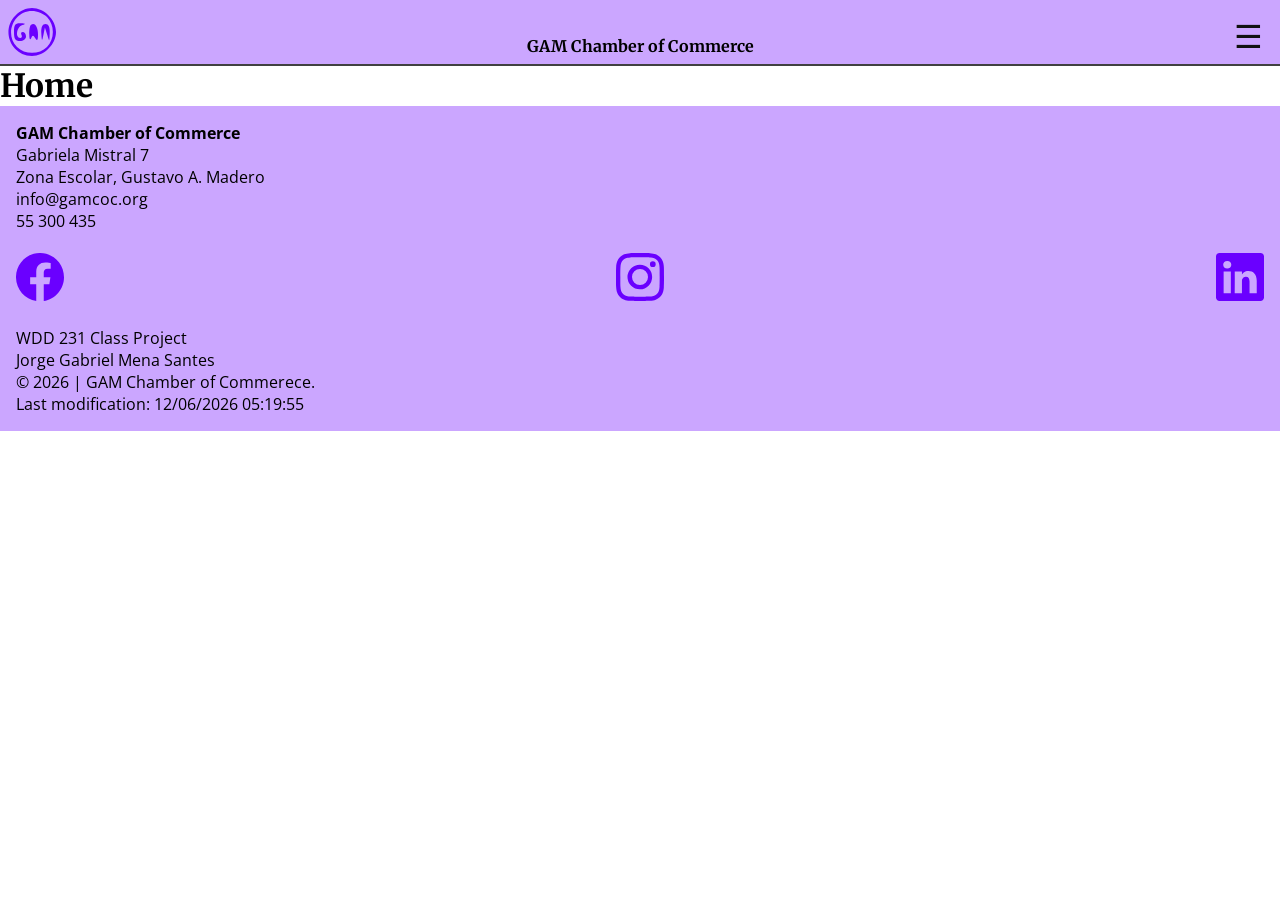
==== chamber/index.html @ fa947842 "Minor changes" ====
<!DOCTYPE html>
<html lang="en">

<head>
    <meta charset="UTF-8">
    <meta name="viewport" content="width=device-width, initial-scale=1.0">
    <title>GAM Chamber of commerce</title>

    <!--Meta author and name tags-->
    <meta name="author" content="Jorge Gabriel Mena Santes">
    <meta name="description" content="GAM Chamber of commerce is a website dedicated for small businesses in GAM.">

    <!--Style links-->
    <link rel="stylesheet" href="styles/small.css">
    <link rel="stylesheet" href="styles/larger.css">

    <!--Icon link-->
    <link rel="icon" href="favicon.ico">

    <!--Meta media tags-->
    <meta name="og:title" content="GAM chamber of commerece">
    <meta name="og:description" content="GAM Chamber of Commerce Web Page">
    <meta name="og:image" content="favicon.ico">
    <meta name="og:url" content="https://krel05.github.io/wdd231/chamber/index.html">

    <!--Script tags-->
    <script defer src="scripts/date.js"></script>
    <script defer src="scripts/nav.js"></script>

    <!--Font tags-->
    <link rel="preconnect" href="https://fonts.googleapis.com">
    <link rel="preconnect" href="https://fonts.gstatic.com" crossorigin>
    <link
        href="https://fonts.googleapis.com/css2?family=Merriweather:ital,opsz,wght@0,18..144,300..900;1,18..144,300..900&family=Open+Sans:ital,wght@0,300..800;1,300..800&display=swap"
        rel="stylesheet">

</head>

<body>

    <header>
        <img src="images/logo.svg" alt="Site logo" width="48" height="48">
        <span class="page-title">GAM Chamber of Commerce</span>
        <button id="nav-button" class="hamburger" aria-label="Toggle navigation" aria-expanded="false"></button>
    </header>

    <nav id="nav-bar" class="navigation">
        <ul>
            <li class="home"><a href="#">Home</a></li>
            <li><a href="directory.html">Directory</a></li>
            <li><a href="#">Join</a></li>
            <li><a href="#">Discover</a></li>
        </ul>
    </nav>

    <main>
        <h1>Home</h1>
    </main>

    <footer>
        <section class="contact-information">
            <strong>GAM Chamber of Commerce</strong>
            <p>Gabriela Mistral 7</p>
            <p>Zona Escolar, Gustavo A. Madero</p>
            <p>info@gamcoc.org</p>
            <p>55 300 435</p>
        </section>
        <section class="social-media">
            <a href="https://www.facebook.com/jorge.menasantes/"><img src="images/facebook-logo.svg"
                    alt="Facebook account" width="48" height="48"></a>
            <a href="https://www.instagram.com/krel.05/"><img src="images/instagram-logo.svg" alt="Instagram account"
                    width="48" height="48"></a>
            <a href="https://www.linkedin.com/in/jorgemena05/"><img src="images/linkedin-logo.svg"
                    alt="LinkedIn account" width="48" height="48"></a>
        </section>
        <section class="general-information">
            <p>WDD 231 Class Project</p>
            <p>Jorge Gabriel Mena Santes</p>
            <p id="year-text"></p>
            <p id="lm"></p>
        </section>
    </footer>

</body>

</html>
---- chamber/styles/small.css ----
:root {
    --primary-color: #6A00FF;
    --primary-color-strong: #27005e;
    --headings-font: "Merriweather", serif;
    --text-font: "Open Sans", sans-serif;
    --background-color: #cba6ff;
}

* {
    padding: 0;
    margin: 0;
    box-sizing: border-box;
}

header,
nav,
main,
footer {
    font-family: var(--text-font);
}

h1,
h2,
h3,
.page-title {
    font-family: var(--headings-font);
}

header {
    display: grid;
    grid-template-columns: 48px 1fr 48px;
    align-items: end;
    gap: 8px;
    background-color: var(--background-color);
    padding: 0.5rem;
    border-bottom: 2px solid #414141;
}

header span {
    text-align: center;
    font-weight: 700;
}

.navigation {
    display: none;
}

.navigation.show {
    display: flex;
    flex-direction: column;
    padding: 0.5rem;
    background-color: var(--background-color);
}

.navigation.show ul {
    text-align: center;
    width: 100%;
}

.navigation.show li {
    display: block;
    border-bottom: 1px solid #000;
    padding: 0.25rem 0;
}

.navigation.show a {
    text-decoration: none;
    color: #000;
}

.navigation.show li.active {
    background-color: var(--primary-color-strong);
}

.navigation.show li.active a {
    color: #eee;
}

.navigation.show li.home {
    background-color: #000;
}

.navigation.show li.home a {
    color: #dfbff5;
}

.navigation.show li.home a::before {
    content: "\2666";
}

.navigation.show a:hover {
    text-decoration: underline;
}

#nav-button {
    background: none;
    border: none;
    font-size: 2rem;
    color: #111;
    cursor: pointer;
}

#nav-button::before {
    content: "\2630";
}

#nav-button.show::before {
    content: "\00D7";
}

footer {
    display: flex;
    flex-direction: column;
    padding: 0.5rem;
    gap: 0.3rem;
    background-color: var(--background-color);
}

footer section {
    padding: 0.5rem;
}

.social-media {
    display: flex;
    flex-direction: row;
    justify-content: space-between;
}
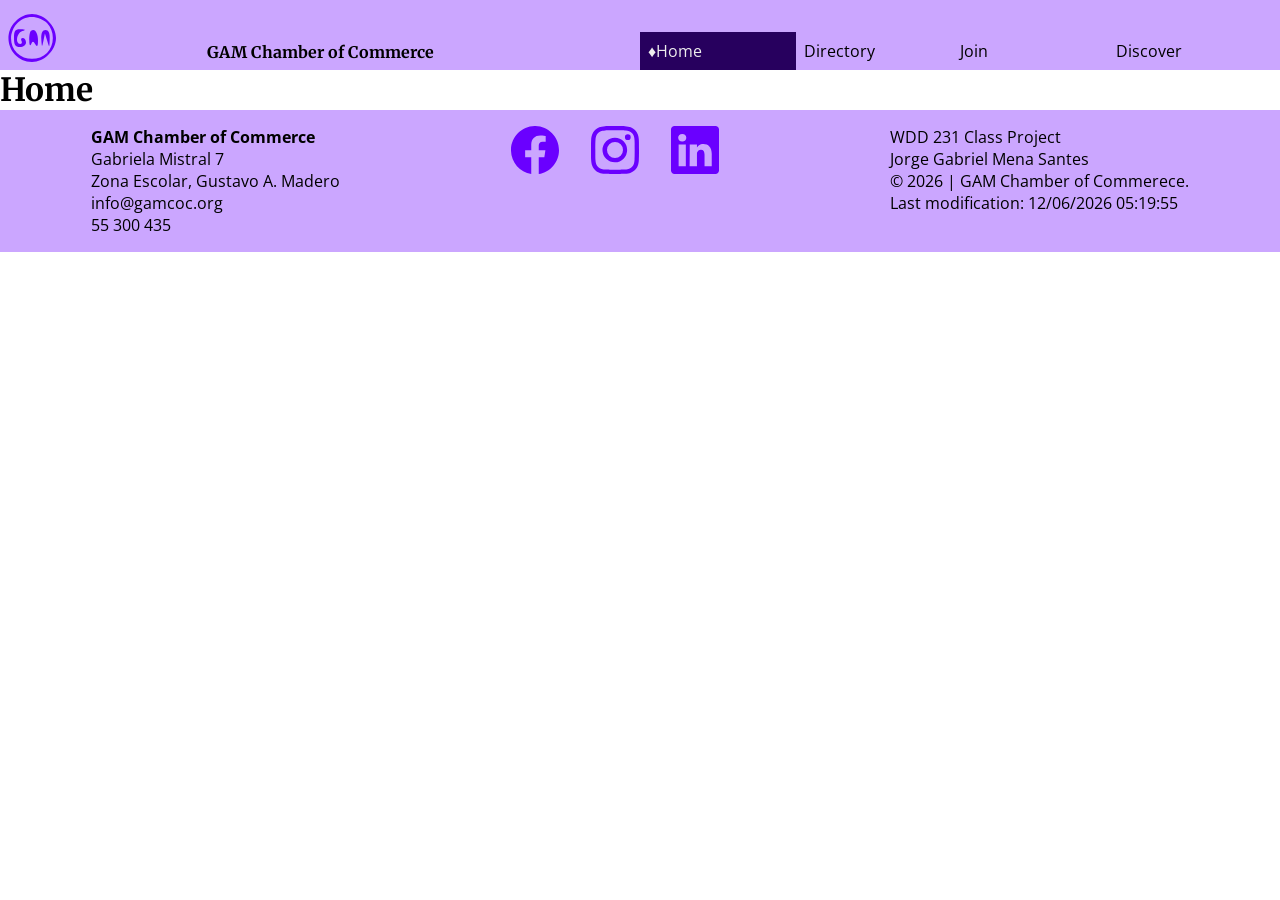
==== commit bf748caf: "larger css style for chamber finished" ====
--- a/chamber/index.html
+++ b/chamber/index.html
@@ -46,7 +46,7 @@
 
     <nav id="nav-bar" class="navigation">
         <ul>
-            <li class="home"><a href="#">Home</a></li>
+            <li class="home active"><a href="#">Home</a></li>
             <li><a href="directory.html">Directory</a></li>
             <li><a href="#">Join</a></li>
             <li><a href="#">Discover</a></li>
--- a/chamber/styles/larger.css
+++ b/chamber/styles/larger.css
@@ -0,0 +1,91 @@
+:root {
+    --primary-color: #6A00FF;
+    --primary-color-strong: #27005e;
+    --headings-font: "Merriweather", serif;
+    --text-font: "Open Sans", sans-serif;
+    --background-color: #cba6ff;
+}
+
+@media only screen and (min-width: 38rem) {
+
+    body {
+        display: grid;
+        grid-template-columns: 1fr 1fr;
+    }
+
+    header {
+        grid-column: span 1;
+        border-bottom: none;
+    }
+
+    nav {
+        grid-column: span 1;
+    }
+
+    main {
+        grid-column: span 2;
+    }
+
+    footer {
+        grid-column: span 2;
+        display: flex;
+        flex-direction: row;
+        justify-content: space-around;
+    }
+
+    .social-media {
+        gap: 2rem;
+    }
+
+    #nav-button {
+        display: none;
+    }
+
+    .navigation {
+        display: block;
+        background-color: var(--background-color);
+    }
+
+    .navigation ul {
+        display: flex;
+        list-style: none;
+        flex-wrap: wrap;
+        justify-content: end;
+        padding-top: 2rem;
+        padding-right: 1rem;
+        width: 100%;
+    }
+
+    .navigation ul li {
+        flex: 1;
+        padding: 0.5rem;
+    }
+
+    .navigation a {
+        display: inline-block;
+        color: #000;
+        text-decoration: none;
+        width: 100%;
+    }
+
+    .navigation li.home a::before {
+        content: "\2666";
+    }
+
+    .navigation li.active {
+        background-color: var(--primary-color-strong);
+    }
+
+    .navigation li.active a {
+        color: #eee;
+    }
+
+    .navigation li:hover {
+        background-color: var(--primary-color);
+    }
+
+    .navigation li a:hover {
+        text-decoration: overline;
+        color: #eee;
+    }
+}
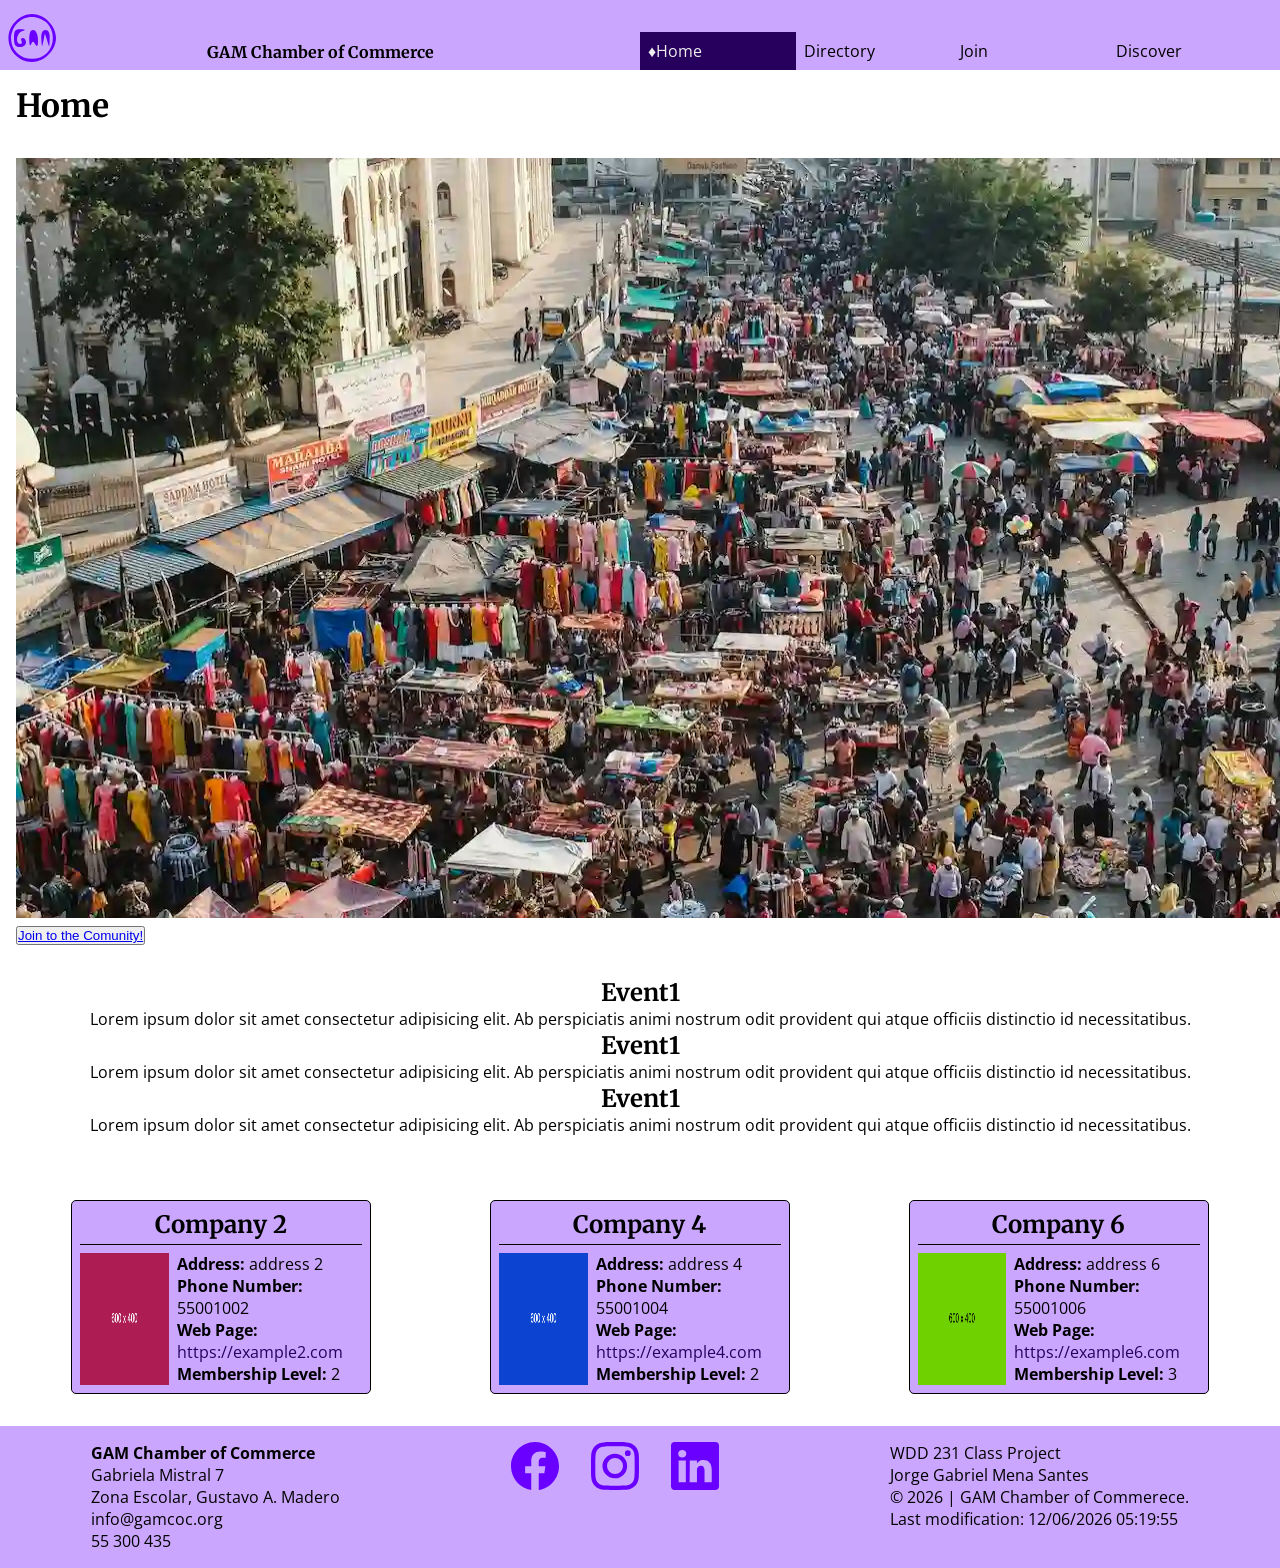
==== commit 8cf159e2: "index.html in chmaber with its respective js completed. Currentyly working on css" ====
--- a/chamber/index.html
+++ b/chamber/index.html
@@ -18,14 +18,16 @@
     <link rel="icon" href="favicon.ico">
 
     <!--Meta media tags-->
-    <meta name="og:title" content="GAM chamber of commerece">
-    <meta name="og:description" content="GAM Chamber of Commerce Web Page">
-    <meta name="og:image" content="favicon.ico">
-    <meta name="og:url" content="https://krel05.github.io/wdd231/chamber/index.html">
+    <meta property="og:title" content="GAM chamber of commerece">
+    <meta property="og:description" content="GAM Chamber of Commerce Web Page">
+    <meta property="og:image" content="https://krel05.github.io/wdd231/chamber/favicon.ico">
+    <meta property="og:url" content="https://krel05.github.io/wdd231/chamber/index.html">
 
     <!--Script tags-->
     <script defer src="scripts/date.js"></script>
     <script defer src="scripts/nav.js"></script>
+    <script defer src="scripts/weather.js"></script>
+    <script defer src="scripts/spotlight.js"></script>
 
     <!--Font tags-->
     <link rel="preconnect" href="https://fonts.googleapis.com">
@@ -55,6 +57,31 @@
 
     <main>
         <h1>Home</h1>
+        <section class="hero">
+            <img src="images/hero-image.webp" alt="Hero Image" width="1600" height="760">
+            <button><a href="join.html">Join to the Comunity!</a></button>
+        </section>
+        <section id="current-events">
+            <div>
+                <h2>Event1</h2>
+                <p>Lorem ipsum dolor sit amet consectetur adipisicing elit. Ab perspiciatis animi nostrum odit provident
+                    qui atque officiis distinctio id necessitatibus.</p>
+            </div>
+            <div>
+                <h2>Event1</h2>
+                <p>Lorem ipsum dolor sit amet consectetur adipisicing elit. Ab perspiciatis animi nostrum odit provident
+                    qui atque
+                    officiis distinctio id necessitatibus.</p>
+            </div>
+            <div>
+                <h2>Event1</h2>
+                <p>Lorem ipsum dolor sit amet consectetur adipisicing elit. Ab perspiciatis animi nostrum odit provident
+                    qui atque
+                    officiis distinctio id necessitatibus.</p>
+            </div>
+        </section>
+        <section id="weather"></section>
+        <section id="spotlight" class="company-grid"></section>
     </main>
 
     <footer>
--- a/chamber/styles/small.css
+++ b/chamber/styles/small.css
@@ -108,6 +108,103 @@
     content: "\00D7";
 }
 
+main {
+    display: flex;
+    flex-direction: column;
+}
+
+main h1 {
+    padding: 1rem 0 1rem 1rem;
+}
+
+main div {
+    text-align: center;
+}
+
+main section {
+    padding: 1rem;
+}
+
+.buttons button {
+    width: 100px;
+    height: 40px;
+    font-size: 1rem;
+    background-color: var(--primary-color);
+    border: 1px solid #555;
+    border-radius: 3px;
+    color: #eee;
+    margin: 1rem;
+}
+
+.company-grid div {
+    border: 1px solid #000;
+    border-radius: 5px;
+    display: grid;
+    grid-template-columns: 1fr 1fr 1fr;
+    padding: 0.5rem;
+    gap: 8px;
+    margin-bottom: 1rem;
+    background-color: var(--background-color);
+}
+
+.company-grid h2 {
+    grid-column: span 3;
+    text-align: center;
+    padding-bottom: 0.25rem;
+    border-bottom: 1px solid #000;
+}
+
+.company-grid img {
+    grid-column: span 1;
+    max-width: 100px;
+    width: 100%;
+    height: 100%;
+}
+
+.company-grid ul {
+    max-width: 100%;
+    grid-column: span 2;
+    list-style: none;
+    text-align: left;
+}
+
+.company-grid ul li a {
+    text-decoration: none;
+    color: var(--primary-color-strong);
+}
+
+.company-list div {
+    display: grid;
+    grid-template-columns: 1fr 1fr 1fr 1fr;
+    border: 1px solid #000;
+    width: 100%;
+    padding: 0.5rem;
+    gap: 0.25rem;
+}
+
+.company-list div:nth-child(even) {
+    background-color: var(--background-color);
+}
+
+.company-list h2,
+.company-list li {
+    grid-column: span 1;
+    font-size: 0.6rem;
+}
+
+.company-list img {
+    display: none;
+}
+
+.company-list ul {
+    grid-column: span 3;
+    display: grid;
+    grid-template-columns: 1fr 1fr 1fr;
+    list-style: none;
+    gap: 0.25rem;
+    justify-content: end;
+}
+
 footer {
     display: flex;
     flex-direction: column;
--- a/chamber/styles/larger.css
+++ b/chamber/styles/larger.css
@@ -1,11 +1,3 @@
-:root {
-    --primary-color: #6A00FF;
-    --primary-color-strong: #27005e;
-    --headings-font: "Merriweather", serif;
-    --text-font: "Open Sans", sans-serif;
-    --background-color: #cba6ff;
-}
-
 @media only screen and (min-width: 38rem) {
 
     body {
@@ -88,4 +80,28 @@
         text-decoration: overline;
         color: #eee;
     }
+
+    .company-grid {
+        display: grid;
+        grid-template-columns: 1fr 1fr;
+        gap: 0.5rem;
+        justify-items: center;
+    }
+
+    .company-grid div {
+        max-width: 300px;
+        grid-column: span 1;
+    }
+
+    .company-list h2,
+    .company-list li {
+        font-size: 1rem;
+    }
+}
+
+@media only screen and (min-width: 64rem) {
+    .company-grid {
+        display: grid;
+        grid-template-columns: 1fr 1fr 1fr;
+    }
 }
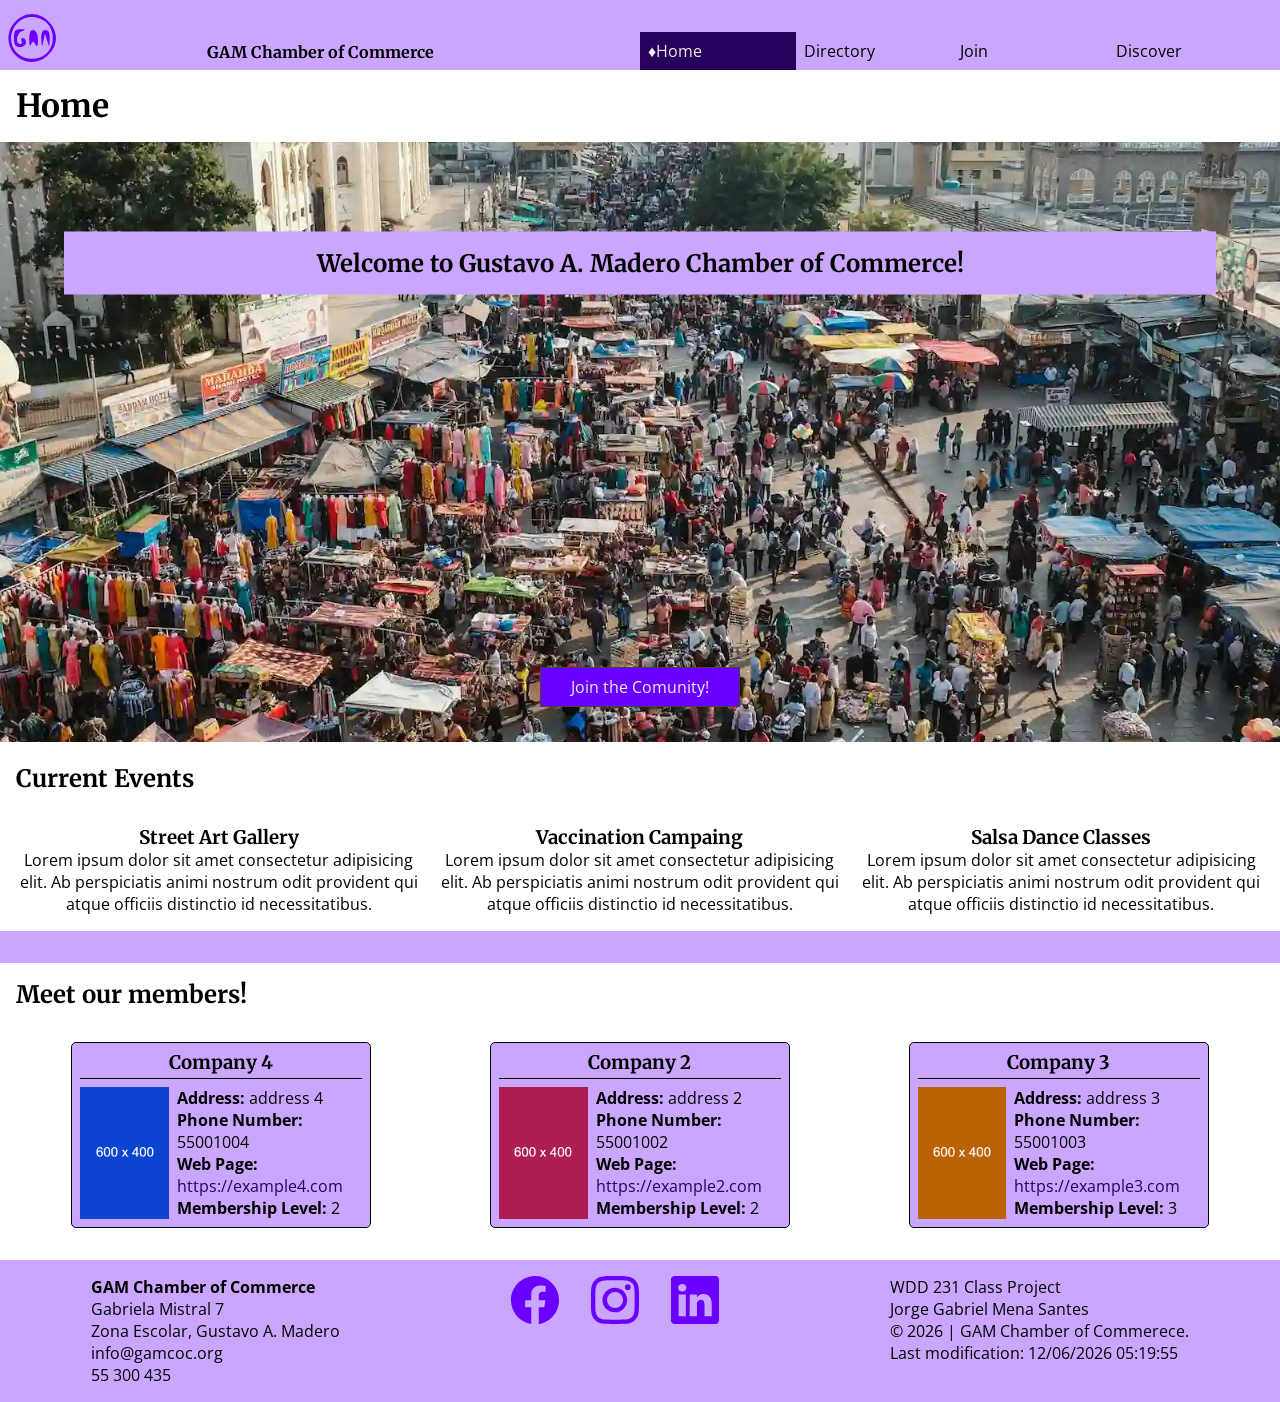
==== commit ee864822: "We finished major details in CSS for index.html" ====
--- a/chamber/index.html
+++ b/chamber/index.html
@@ -59,29 +59,36 @@
         <h1>Home</h1>
         <section class="hero">
             <img src="images/hero-image.webp" alt="Hero Image" width="1600" height="760">
-            <button><a href="join.html">Join to the Comunity!</a></button>
+            <h2>Welcome to Gustavo A. Madero Chamber of Commerce!</h2>
+            <a href="join.html">Join the Comunity!</a>
         </section>
-        <section id="current-events">
+        <h2>Current Events</h2>
+        <section id="current-events" class="current-events">
             <div>
-                <h2>Event1</h2>
-                <p>Lorem ipsum dolor sit amet consectetur adipisicing elit. Ab perspiciatis animi nostrum odit provident
+                <h3>Street Art Gallery</h3>
+                <p>Lorem ipsum dolor sit amet consectetur adipisicing elit. Ab perspiciatis animi nostrum odit
+                    provident
                     qui atque officiis distinctio id necessitatibus.</p>
             </div>
             <div>
-                <h2>Event1</h2>
-                <p>Lorem ipsum dolor sit amet consectetur adipisicing elit. Ab perspiciatis animi nostrum odit provident
+                <h3>Vaccination Campaing</h3>
+                <p>Lorem ipsum dolor sit amet consectetur adipisicing elit. Ab perspiciatis animi nostrum odit
+                    provident
                     qui atque
                     officiis distinctio id necessitatibus.</p>
             </div>
             <div>
-                <h2>Event1</h2>
-                <p>Lorem ipsum dolor sit amet consectetur adipisicing elit. Ab perspiciatis animi nostrum odit provident
+                <h3>Salsa Dance Classes</h3>
+                <p>Lorem ipsum dolor sit amet consectetur adipisicing elit. Ab perspiciatis animi nostrum odit
+                    provident
                     qui atque
                     officiis distinctio id necessitatibus.</p>
             </div>
         </section>
-        <section id="weather"></section>
-        <section id="spotlight" class="company-grid"></section>
+        <section id="weather" class="weather"></section>
+        <h2>Meet our members!</h2>
+        <section id="spotlight" class="company-grid">
+        </section>
     </main>
 
     <footer>
--- a/chamber/styles/small.css
+++ b/chamber/styles/small.css
@@ -117,12 +117,63 @@
     padding: 1rem 0 1rem 1rem;
 }
 
-main div {
+.buttons {
     text-align: center;
 }
 
 main section {
     padding: 1rem;
+}
+
+.hero {
+    position: relative;
+    padding: 0;
+}
+
+.hero img {
+    width: 100%;
+    height: 600px;
+    object-fit: cover;
+}
+
+.hero h2 {
+    position: absolute;
+    top: 20%;
+    left: 50%;
+    transform: translate(-50%, -50%);
+    background-color: var(--background-color);
+    width: 90%;
+    text-align: center;
+    padding: 1rem;
+}
+
+.hero a {
+    position: absolute;
+    top: 90%;
+    left: 50%;
+    transform: translate(-50%, -50%);
+    width: 50%;
+    max-width: 200px;
+    height: 40px;
+    background-color: var(--primary-color);
+    border: 1px solid #444;
+    text-decoration: none;
+    color: #eee;
+    text-align: center;
+    padding: 0.5rem;
+}
+
+.hero a:hover {
+    background-color: var(--primary-color-strong);
+}
+
+.weather {
+    text-align: center;
+    background-color: var(--background-color);
+}
+
+h2 {
+    padding: 1rem 0 1rem 1rem;
 }
 
 .buttons button {
@@ -136,6 +187,10 @@
     margin: 1rem;
 }
 
+.button button:hover {
+    background-color: var(--primary-color);
+}
+
 .company-grid div {
     border: 1px solid #000;
     border-radius: 5px;
@@ -147,7 +202,7 @@
     background-color: var(--background-color);
 }
 
-.company-grid h2 {
+.company-grid h3 {
     grid-column: span 3;
     text-align: center;
     padding-bottom: 0.25rem;
@@ -159,6 +214,8 @@
     max-width: 100px;
     width: 100%;
     height: 100%;
+    aspect-ratio: 1/1;
+    object-fit: cover;
 }
 
 .company-grid ul {
@@ -186,7 +243,7 @@
     background-color: var(--background-color);
 }
 
-.company-list h2,
+.company-list h3,
 .company-list li {
     grid-column: span 1;
     font-size: 0.6rem;
--- a/chamber/styles/larger.css
+++ b/chamber/styles/larger.css
@@ -97,6 +97,14 @@
     .company-list li {
         font-size: 1rem;
     }
+
+    .current-events {
+        display: flex;
+        flex-direction: row;
+        gap: 1rem;
+        justify-content: space-between;
+        text-align: center;
+    }
 }
 
 @media only screen and (min-width: 64rem) {
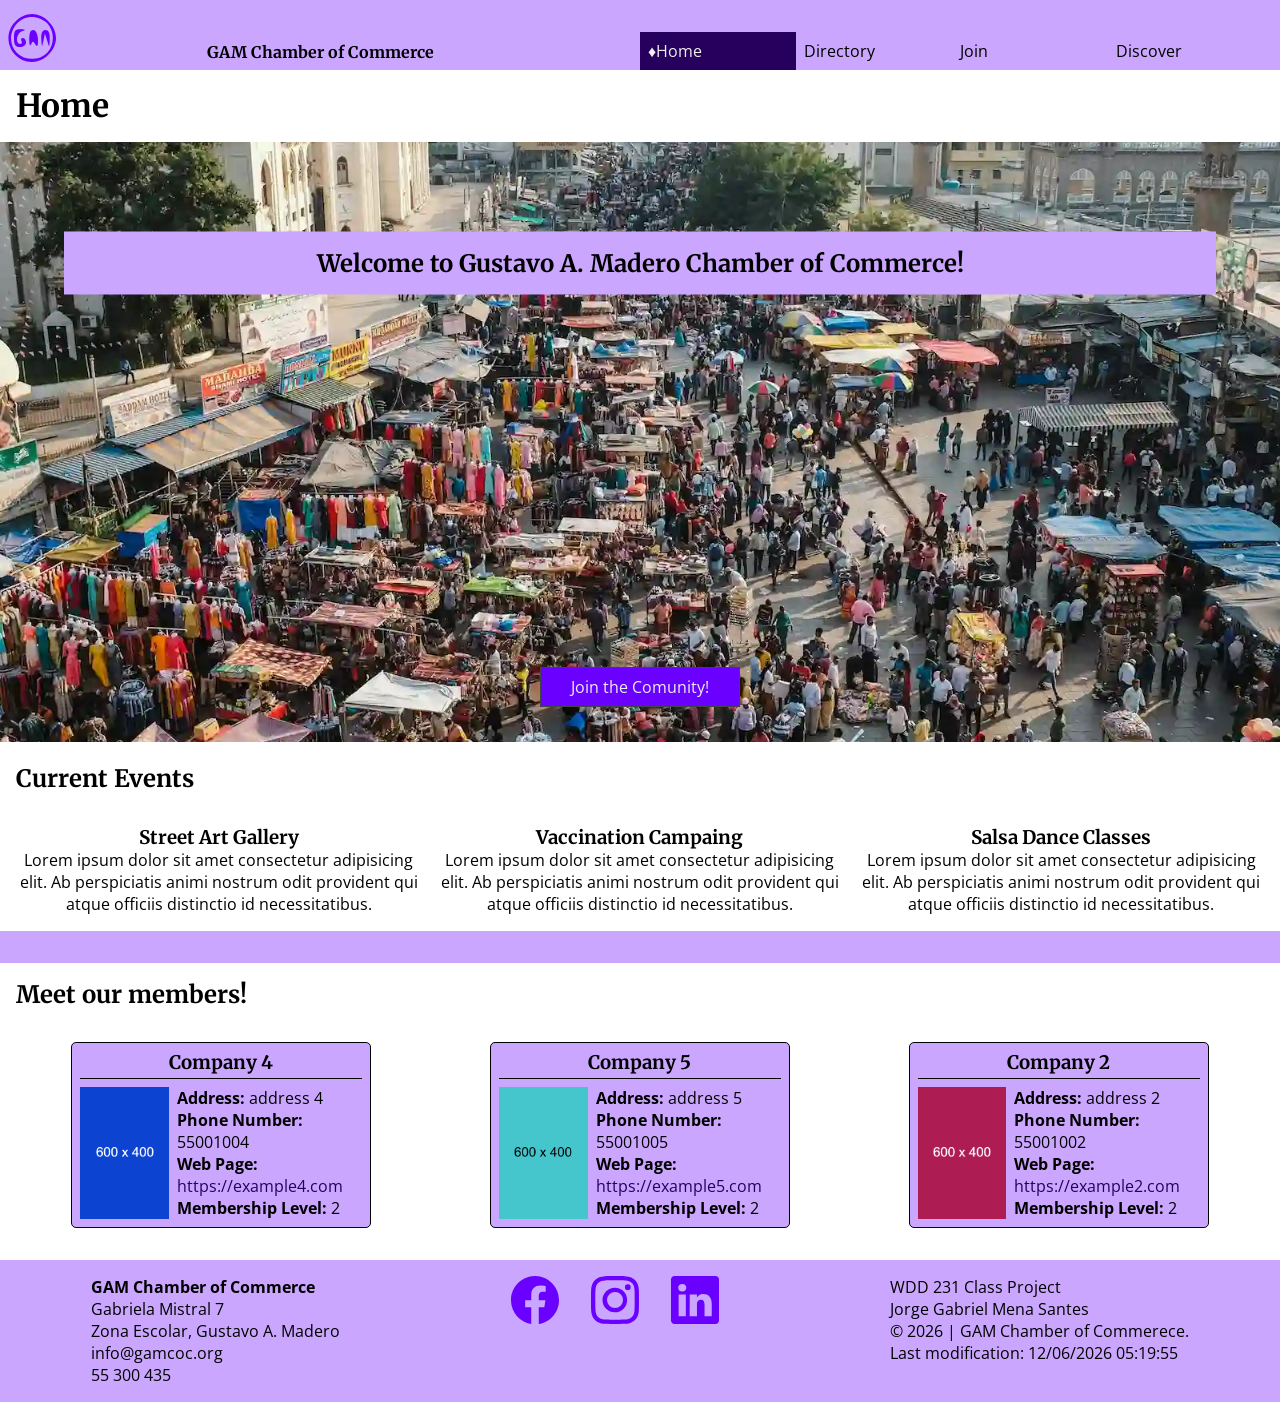
==== commit 4594d23b: "og:description updated" ====
--- a/chamber/index.html
+++ b/chamber/index.html
@@ -19,7 +19,8 @@
 
     <!--Meta media tags-->
     <meta property="og:title" content="GAM chamber of commerece">
-    <meta property="og:description" content="GAM Chamber of Commerce Web Page">
+    <meta property="og:description"
+        content="GAM Chamber of Commerce Web Site. Home Page where you can find our local events, weather and some of our most important members. Join us!">
     <meta property="og:image" content="https://krel05.github.io/wdd231/chamber/favicon.ico">
     <meta property="og:url" content="https://krel05.github.io/wdd231/chamber/index.html">
 
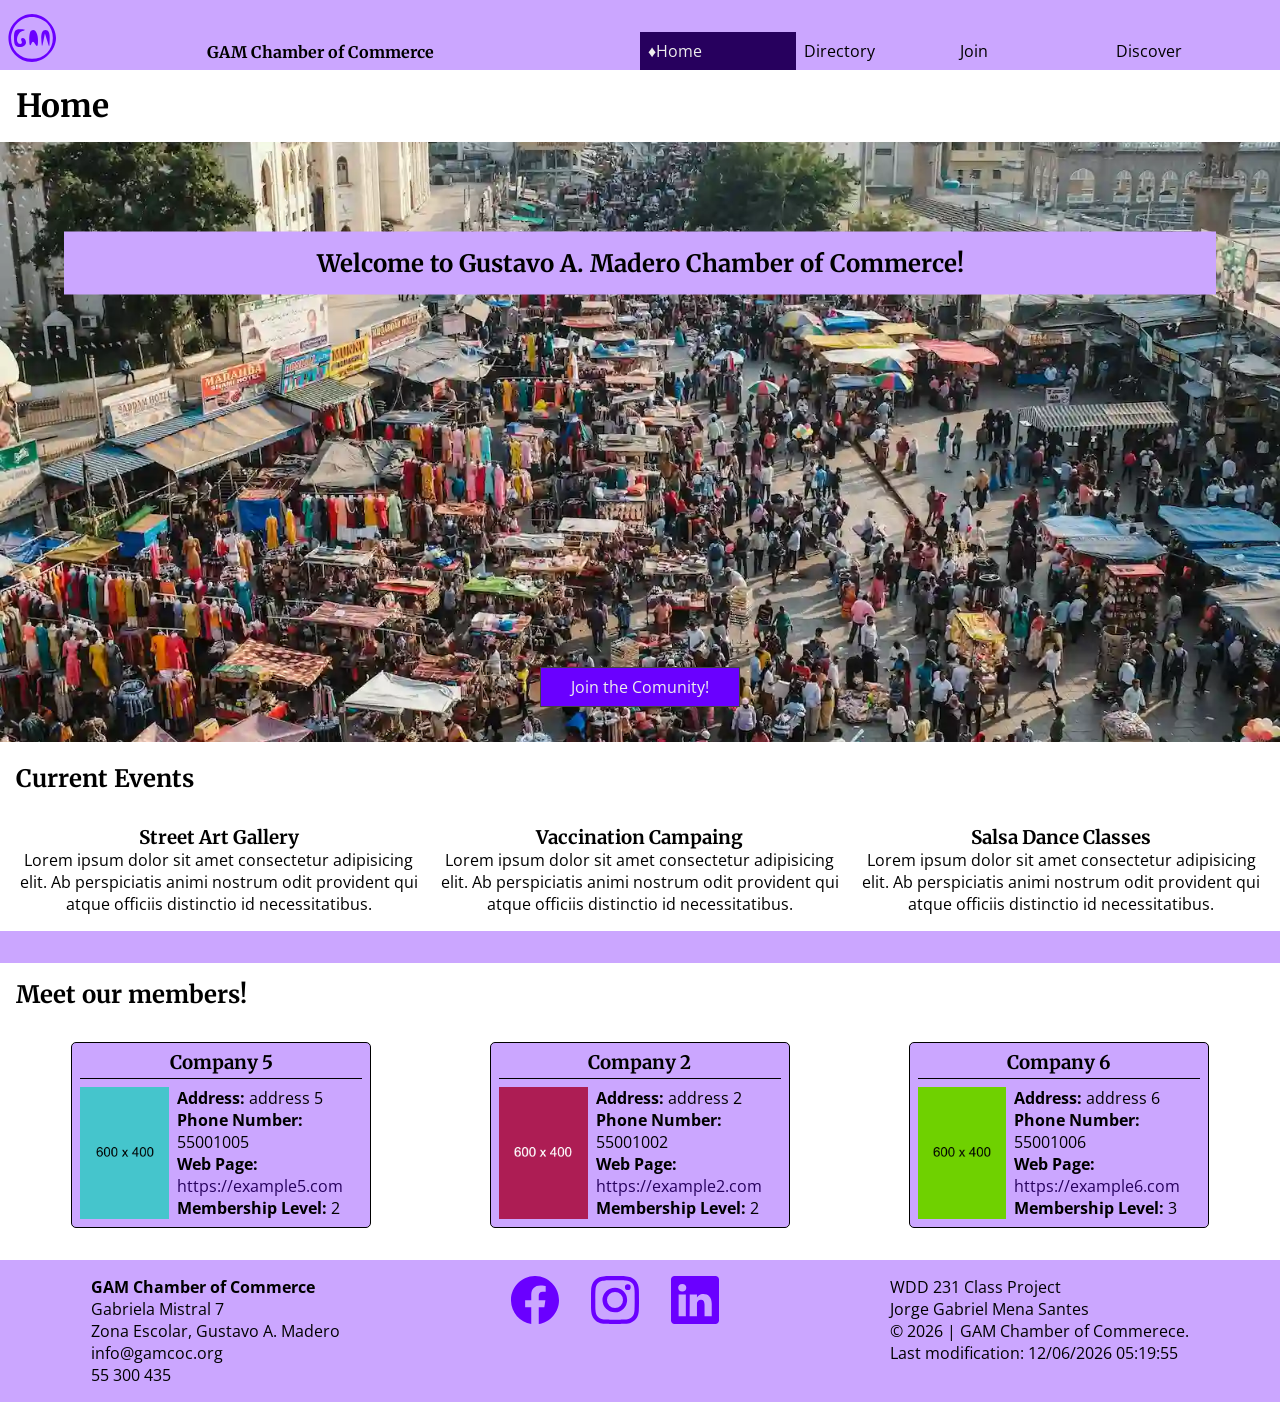
==== commit 2563597d: "index.html in chamber was updated to support all links" ====
--- a/chamber/index.html
+++ b/chamber/index.html
@@ -51,8 +51,8 @@
         <ul>
             <li class="home active"><a href="#">Home</a></li>
             <li><a href="directory.html">Directory</a></li>
-            <li><a href="#">Join</a></li>
-            <li><a href="#">Discover</a></li>
+            <li><a href="join.html">Join</a></li>
+            <li><a href="discover.html">Discover</a></li>
         </ul>
     </nav>
 
--- a/chamber/styles/small.css
+++ b/chamber/styles/small.css
@@ -278,4 +278,203 @@
     display: flex;
     flex-direction: row;
     justify-content: space-between;
+}
+
+.form-heading {
+    text-align: center;
+    padding-right: 1rem;
+}
+
+.form {
+    display: flex;
+    flex-direction: column;
+    padding: 1rem;
+    width: 100%;
+    max-width: 300px;
+    margin: 0 auto;
+}
+
+.form label {
+    padding-left: 0.5rem;
+}
+
+.form input {
+    display: block;
+    height: 44px;
+    width: 90%;
+    max-width: 300px;
+    margin-top: 0.25rem;
+    margin-left: 0.5rem;
+    margin-bottom: 0.7rem;
+    background-color: #ddd;
+    border: none;
+    padding-left: 0.25rem;
+}
+
+.form input[type="text"]:focus,
+.form input[type="email"]:focus,
+.form input[type="telephone"]:focus,
+.form textarea:focus {
+    border: 3px solid var(--primary-color-strong);
+    background-color: #eee;
+}
+
+.form textarea {
+    display: block;
+    height: 88px;
+    width: 90%;
+    max-width: 300px;
+    margin-left: 0.5rem;
+    margin-bottom: 0.5rem;
+    background-color: #ddd;
+    border: none;
+}
+
+.form p {
+    padding-bottom: 0.5rem;
+}
+
+.form p span {
+    color: red;
+}
+
+.form .req:before {
+    content: "*";
+    color: red;
+}
+
+.form fieldset {
+    border: 3px solid var(--primary-color-strong);
+    border-radius: 10px;
+    background-color: var(--background-color);
+    margin-bottom: 1rem;
+}
+
+.form legend {
+    text-align: center;
+    background-color: var(--primary-color);
+    color: #eee;
+    padding: 0.5rem;
+    border: 3px solid var(--primary-color-strong);
+    border-radius: 30px;
+}
+
+.membership {
+    display: flex;
+    flex-direction: column;
+}
+
+.membership label {
+    display: flex;
+    flex-direction: row;
+    align-items: center;
+    margin-top: 0.5rem;
+    width: 90%;
+}
+
+.membership label:last-child {
+    margin-bottom: 1rem;
+}
+
+.membership input {
+    flex-shrink: 0;
+    width: 16px;
+    height: 16px;
+    margin-right: 0.5rem;
+    margin-bottom: 0;
+}
+
+.form input[type="submit"] {
+    width: 150px;
+    height: 50px;
+    font-size: 1.5rem;
+    position: relative;
+    left: 50%;
+    transform: translate(-50%, 0);
+    background-color: var(--primary-color-strong);
+    color: #eee;
+    border-radius: 20px;
+}
+
+.form input[type="submit"]:hover {
+    background-color: var(--primary-color);
+    border: 3px solid var(--primary-color-strong);
+}
+
+.levels {
+    padding: 1rem;
+    text-align: center;
+}
+
+.levels div {
+    background-color: var(--primary-color-strong);
+    border: 1px solid #333;
+    margin-bottom: 1rem;
+    color: #eee;
+    border-radius: 15px;
+    padding-bottom: 1rem;
+    animation: background-changing 6s linear;
+    animation-iteration-count: 2;
+}
+
+.levels div a {
+    display: block;
+    background-color: var(--primary-color);
+    border-radius: 5px;
+    width: 40%;
+    position: relative;
+    left: 30%;
+}
+
+@keyframes background-changing {
+    0% {
+        background-color: var(--background-color);
+    }
+
+    30% {
+        background-color: var(--primary-color);
+    }
+
+    60% {
+        background-color: var(--primary-color-strong);
+    }
+
+    100% {
+        background-color: var(--primary-color);
+    }
+}
+
+.moreInfo {
+    border: 1px solid #000;
+    border-radius: 0.25rem;
+    padding: 1rem;
+    background-color: var(--background-color);
+    box-shadow: 0 0 3rem #000;
+    width: 90%;
+    max-width: 600px;
+    margin: auto;
+}
+
+.moreInfo li {
+    display: block;
+    padding-left: 1.5rem;
+}
+
+.moreInfo li:before {
+    content: "=> "
+}
+
+.moreInfo button {
+    position: relative;
+    left: 30%;
+    width: 40%;
+    height: 2rem;
+    margin-top: 0.5rem;
+    background-color: var(--primary-color);
+    color: #eee;
+    border: none;
+}
+
+.moreInfo span {
+    font-weight: 700;
 }
--- a/chamber/styles/larger.css
+++ b/chamber/styles/larger.css
@@ -93,7 +93,7 @@
         grid-column: span 1;
     }
 
-    .company-list h2,
+    .company-list h3,
     .company-list li {
         font-size: 1rem;
     }
@@ -105,6 +105,11 @@
         justify-content: space-between;
         text-align: center;
     }
+
+    .join {
+        display: grid;
+        grid-template-columns: 1fr 1fr;
+    }
 }
 
 @media only screen and (min-width: 64rem) {
